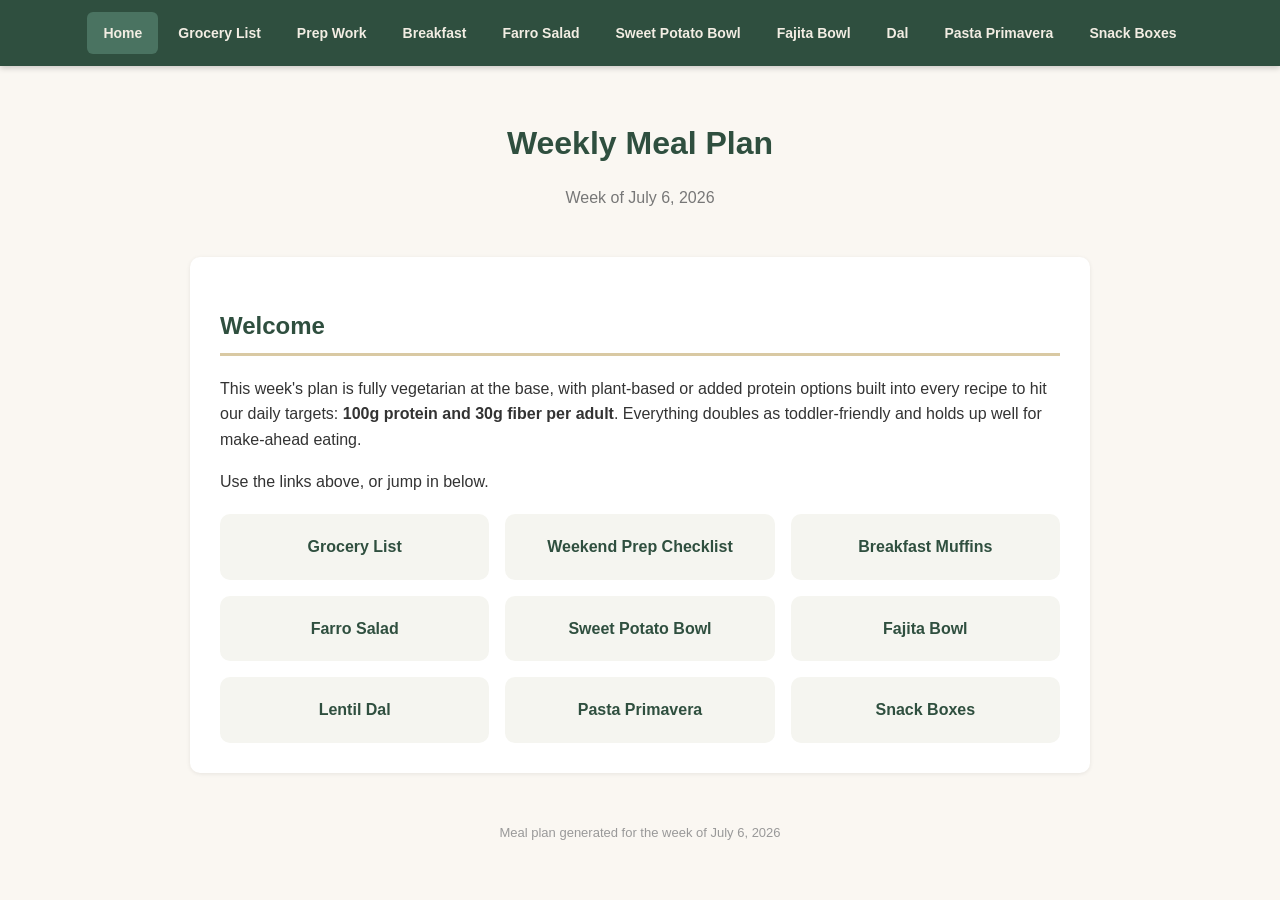
==== index.html @ f359678d "Initial commit" ====
<!DOCTYPE html>
<html lang="en">
<head>
<meta charset="UTF-8">
<title>Weekly Meal Plan — Week of 7/6/2026</title>
<link rel="stylesheet" href="styles.css">
</head>
<body>

<nav>
  <a href="index.html" class="active">Home</a>
  <a href="grocery.html">Grocery List</a>
  <a href="prep.html">Prep Work</a>
  <a href="breakfast.html">Breakfast</a>
  <a href="farro-salad.html">Farro Salad</a>
  <a href="sweet-potato-bowl.html">Sweet Potato Bowl</a>
  <a href="fajita-bowl.html">Fajita Bowl</a>
  <a href="dal.html">Dal</a>
  <a href="pasta.html">Pasta Primavera</a>
  <a href="snack.html">Snack Boxes</a>
</nav>

<header class="page-title">
  <h1>Weekly Meal Plan</h1>
  <p>Week of July 6, 2026</p>
</header>

<section>
  <h2>Welcome</h2>
  <p>This week's plan is fully vegetarian at the base, with plant-based or added protein options built into every recipe to hit our daily targets: <strong>100g protein and 30g fiber per adult</strong>. Everything doubles as toddler-friendly and holds up well for make-ahead eating.</p>
  <p>Use the links above, or jump in below.</p>

  <div class="splash-cards">
    <a class="splash-card" href="grocery.html">Grocery List</a>
    <a class="splash-card" href="prep.html">Weekend Prep Checklist</a>
    <a class="splash-card" href="breakfast.html">Breakfast Muffins</a>
    <a class="splash-card" href="farro-salad.html">Farro Salad</a>
    <a class="splash-card" href="sweet-potato-bowl.html">Sweet Potato Bowl</a>
    <a class="splash-card" href="fajita-bowl.html">Fajita Bowl</a>
    <a class="splash-card" href="dal.html">Lentil Dal</a>
    <a class="splash-card" href="pasta.html">Pasta Primavera</a>
    <a class="splash-card" href="snack.html">Snack Boxes</a>
  </div>
</section>

<footer>Meal plan generated for the week of July 6, 2026</footer>

</body>
</html>
---- styles.css ----
* { box-sizing: border-box; }
body {
  margin: 0;
  font-family: 'Segoe UI', Tahoma, Geneva, Verdana, sans-serif;
  background-color: #faf7f2;
  color: #333;
  line-height: 1.6;
}
nav {
  position: sticky;
  top: 0;
  background-color: #2f4f3f;
  display: flex;
  flex-wrap: wrap;
  justify-content: center;
  padding: 10px 0;
  z-index: 100;
  box-shadow: 0 2px 6px rgba(0,0,0,0.2);
}
nav a {
  color: #f2ede3;
  padding: 10px 16px;
  margin: 2px;
  font-weight: 600;
  font-size: 14px;
  border-radius: 6px;
  text-decoration: none;
  transition: background-color 0.2s;
}
nav a:hover, nav a.active {
  background-color: #4a7361;
}
header.page-title {
  text-align: center;
  padding: 30px 20px 10px;
}
header.page-title h1 { color: #2f4f3f; margin-bottom: 4px; }
header.page-title p { color: #777; }
section {
  max-width: 900px;
  margin: 20px auto;
  background: #ffffff;
  padding: 30px;
  border-radius: 10px;
  box-shadow: 0 1px 4px rgba(0,0,0,0.08);
}
section h2 {
  color: #2f4f3f;
  border-bottom: 3px solid #d9c9a3;
  padding-bottom: 8px;
}
h3.recipe-sub { color: #7a5230; margin-top: 0; }
.macro-badges { display: flex; gap: 10px; flex-wrap: wrap; margin: 12px 0 20px; }
.badge { background-color: #eef3ea; color: #2f4f3f; padding: 6px 14px; border-radius: 20px; font-size: 14px; font-weight: 600; }
.badge.protein { background-color: #fbe9e3; color: #8a3e21; }
.badge.fiber { background-color: #e6f0f7; color: #1f5075; }
h4 { margin-bottom: 6px; color: #444; }
ul, ol { margin-top: 4px; padding-left: 22px; }
li { margin-bottom: 4px; }
.note-box {
  background-color: #fff8e6;
  border-left: 4px solid #e0b84d;
  padding: 10px 16px;
  margin-top: 16px;
  border-radius: 4px;
  font-size: 14px;
}
.grocery-columns { display: grid; grid-template-columns: repeat(auto-fit, minmax(220px, 1fr)); gap: 24px; }
.grocery-columns h4 { color: #2f4f3f; border-bottom: 1px solid #ddd; padding-bottom: 4px; }
.prep-person { background-color: #f5f5f0; padding: 16px 20px; border-radius: 8px; margin-bottom: 20px; }
.prep-person h3 { margin-top: 0; color: #2f4f3f; }
.shared-box { background-color: #eef3ea; border-left: 4px solid #4a7361; padding: 14px 18px; border-radius: 4px; margin-bottom: 16px; }
.shared-box h4 { margin: 0 0 6px; color: #2f4f3f; }
.task { display: flex; align-items: flex-start; gap: 10px; padding: 8px 0; border-bottom: 1px solid #eee; }
.task:last-child { border-bottom: none; }
.task input[type="checkbox"] { margin-top: 4px; width: 16px; height: 16px; flex-shrink: 0; }
.task label { flex: 1; }
.amt { font-weight: 600; color: #2f4f3f; }
.person-tag { display: inline-block; background-color: #2f4f3f; color: #f2ede3; font-size: 12px; font-weight: 600; padding: 3px 10px; border-radius: 12px; margin-bottom: 12px; }
.splash-cards { display: grid; grid-template-columns: repeat(auto-fit, minmax(200px, 1fr)); gap: 16px; margin-top: 20px; }
.splash-card { background: #f5f5f0; border-radius: 10px; padding: 20px; text-decoration: none; color: #2f4f3f; text-align: center; font-weight: 600; transition: background-color 0.2s; }
.splash-card:hover { background-color: #eef3ea; }
footer { text-align: center; padding: 30px; color: #999; font-size: 13px; }
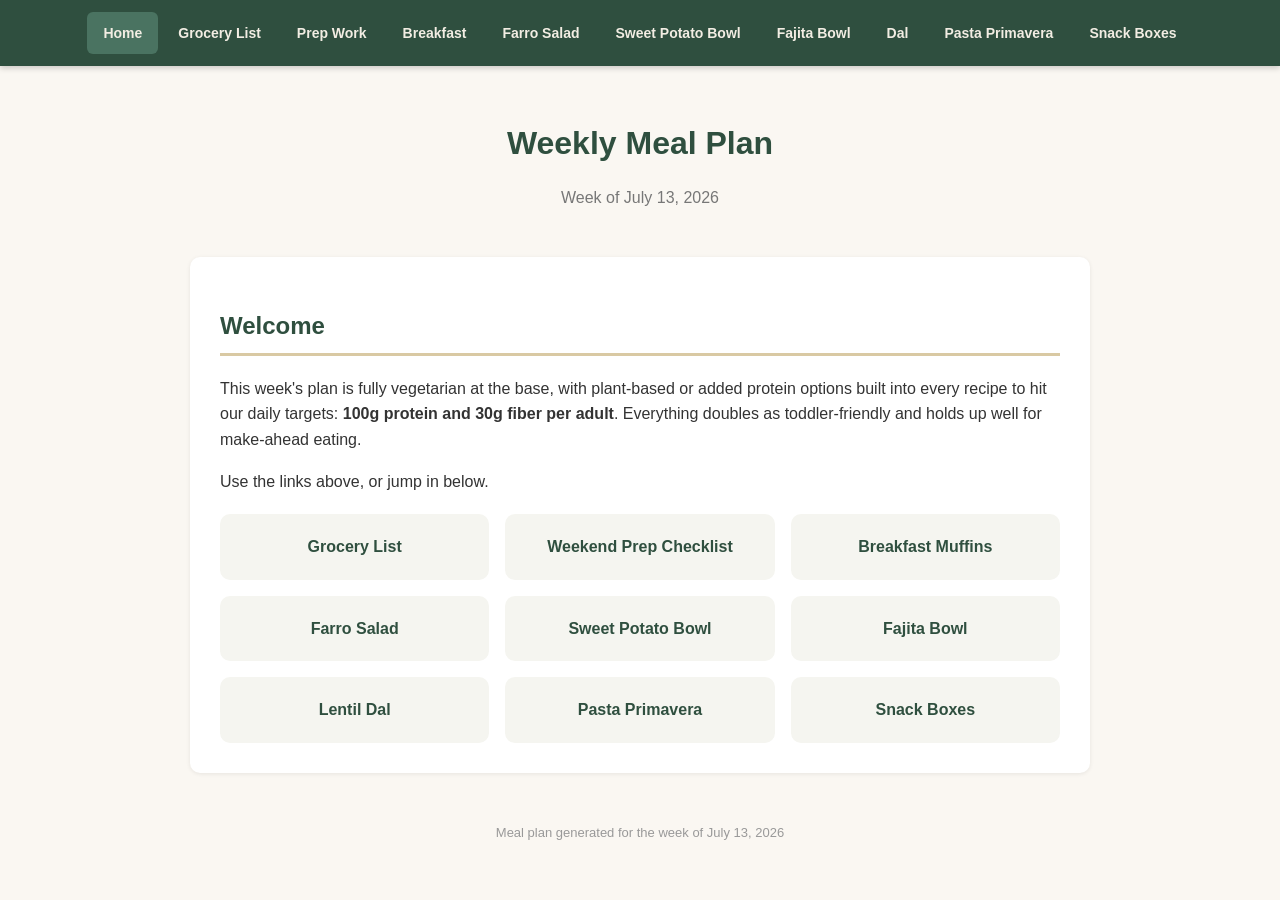
==== commit db0363b5: "updated other dates" ====
--- a/index.html
+++ b/index.html
@@ -2,7 +2,7 @@
 <html lang="en">
 <head>
 <meta charset="UTF-8">
-<title>Weekly Meal Plan — Week of 7/6/2026</title>
+<title>Weekly Meal Plan — Week of 7/13/2026</title>
 <link rel="stylesheet" href="styles.css">
 </head>
 <body>
@@ -22,7 +22,7 @@
 
 <header class="page-title">
   <h1>Weekly Meal Plan</h1>
-  <p>Week of July 6, 2026</p>
+  <p>Week of July 13, 2026</p>
 </header>
 
 <section>
@@ -43,7 +43,7 @@
   </div>
 </section>
 
-<footer>Meal plan generated for the week of July 6, 2026</footer>
+<footer>Meal plan generated for the week of July 13, 2026</footer>
 
 </body>
 </html>
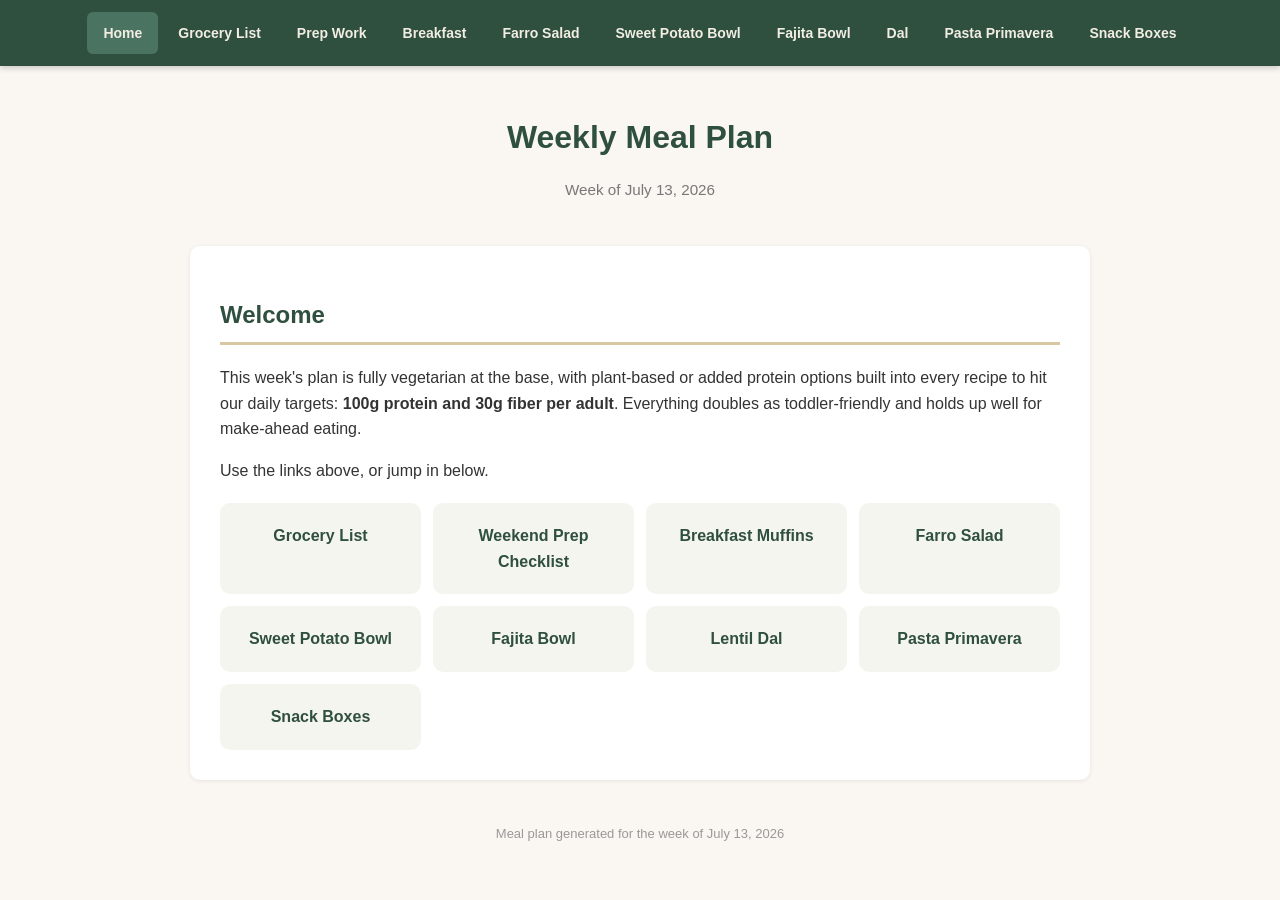
==== commit b888d88d: "added styling to make it responsive" ====
--- a/index.html
+++ b/index.html
@@ -2,6 +2,7 @@
 <html lang="en">
 <head>
 <meta charset="UTF-8">
+<meta name="viewport" content="width=device-width, initial-scale=1.0">
 <title>Weekly Meal Plan — Week of 7/13/2026</title>
 <link rel="stylesheet" href="styles.css">
 </head>
--- a/styles.css
+++ b/styles.css
@@ -1,30 +1,37 @@
 * { box-sizing: border-box; }
+html { -webkit-text-size-adjust: 100%; }
 body {
   margin: 0;
   font-family: 'Segoe UI', Tahoma, Geneva, Verdana, sans-serif;
   background-color: #faf7f2;
   color: #333;
   line-height: 1.6;
+  font-size: 16px;
 }
 nav {
   position: sticky;
   top: 0;
   background-color: #2f4f3f;
   display: flex;
-  flex-wrap: wrap;
-  justify-content: center;
-  padding: 10px 0;
+  flex-wrap: nowrap;
+  overflow-x: auto;
+  -webkit-overflow-scrolling: touch;
+  justify-content: flex-start;
+  padding: 8px 6px;
   z-index: 100;
   box-shadow: 0 2px 6px rgba(0,0,0,0.2);
+  scrollbar-width: thin;
 }
 nav a {
   color: #f2ede3;
-  padding: 10px 16px;
+  padding: 8px 12px;
   margin: 2px;
   font-weight: 600;
-  font-size: 14px;
+  font-size: 13px;
   border-radius: 6px;
   text-decoration: none;
+  white-space: nowrap;
+  flex-shrink: 0;
   transition: background-color 0.2s;
 }
 nav a:hover, nav a.active {
@@ -32,15 +39,19 @@
 }
 header.page-title {
   text-align: center;
-  padding: 30px 20px 10px;
+  padding: 24px 16px 8px;
 }
-header.page-title h1 { color: #2f4f3f; margin-bottom: 4px; }
-header.page-title p { color: #777; }
+header.page-title h1 {
+  color: #2f4f3f;
+  margin-bottom: 4px;
+  font-size: 1.6rem;
+}
+header.page-title p { color: #777; font-size: 0.95rem; }
 section {
   max-width: 900px;
-  margin: 20px auto;
+  margin: 16px auto;
   background: #ffffff;
-  padding: 30px;
+  padding: 20px;
   border-radius: 10px;
   box-shadow: 0 1px 4px rgba(0,0,0,0.08);
 }
@@ -48,36 +59,108 @@
   color: #2f4f3f;
   border-bottom: 3px solid #d9c9a3;
   padding-bottom: 8px;
+  font-size: 1.3rem;
 }
-h3.recipe-sub { color: #7a5230; margin-top: 0; }
-.macro-badges { display: flex; gap: 10px; flex-wrap: wrap; margin: 12px 0 20px; }
-.badge { background-color: #eef3ea; color: #2f4f3f; padding: 6px 14px; border-radius: 20px; font-size: 14px; font-weight: 600; }
+h3.recipe-sub { color: #7a5230; margin-top: 0; font-size: 1.1rem; }
+.macro-badges { display: flex; gap: 8px; flex-wrap: wrap; margin: 12px 0 20px; }
+.badge {
+  background-color: #eef3ea;
+  color: #2f4f3f;
+  padding: 6px 12px;
+  border-radius: 20px;
+  font-size: 13px;
+  font-weight: 600;
+  white-space: nowrap;
+}
 .badge.protein { background-color: #fbe9e3; color: #8a3e21; }
 .badge.fiber { background-color: #e6f0f7; color: #1f5075; }
-h4 { margin-bottom: 6px; color: #444; }
-ul, ol { margin-top: 4px; padding-left: 22px; }
-li { margin-bottom: 4px; }
+h4 { margin-bottom: 6px; color: #444; font-size: 1rem; }
+ul, ol { margin-top: 4px; padding-left: 20px; }
+li { margin-bottom: 6px; }
 .note-box {
   background-color: #fff8e6;
   border-left: 4px solid #e0b84d;
-  padding: 10px 16px;
+  padding: 10px 14px;
   margin-top: 16px;
   border-radius: 4px;
   font-size: 14px;
 }
-.grocery-columns { display: grid; grid-template-columns: repeat(auto-fit, minmax(220px, 1fr)); gap: 24px; }
+.grocery-columns {
+  display: grid;
+  grid-template-columns: 1fr;
+  gap: 20px;
+}
 .grocery-columns h4 { color: #2f4f3f; border-bottom: 1px solid #ddd; padding-bottom: 4px; }
-.prep-person { background-color: #f5f5f0; padding: 16px 20px; border-radius: 8px; margin-bottom: 20px; }
+.prep-person { background-color: #f5f5f0; padding: 14px 16px; border-radius: 8px; margin-bottom: 16px; }
 .prep-person h3 { margin-top: 0; color: #2f4f3f; }
-.shared-box { background-color: #eef3ea; border-left: 4px solid #4a7361; padding: 14px 18px; border-radius: 4px; margin-bottom: 16px; }
+.shared-box { background-color: #eef3ea; border-left: 4px solid #4a7361; padding: 12px 14px; border-radius: 4px; margin-bottom: 14px; }
 .shared-box h4 { margin: 0 0 6px; color: #2f4f3f; }
-.task { display: flex; align-items: flex-start; gap: 10px; padding: 8px 0; border-bottom: 1px solid #eee; }
+.task {
+  display: flex;
+  align-items: flex-start;
+  gap: 10px;
+  padding: 10px 0;
+  border-bottom: 1px solid #eee;
+}
 .task:last-child { border-bottom: none; }
-.task input[type="checkbox"] { margin-top: 4px; width: 16px; height: 16px; flex-shrink: 0; }
-.task label { flex: 1; }
+.task input[type="checkbox"] {
+  margin-top: 4px;
+  width: 20px;
+  height: 20px;
+  flex-shrink: 0;
+}
+.task label { flex: 1; font-size: 0.95rem; }
 .amt { font-weight: 600; color: #2f4f3f; }
-.person-tag { display: inline-block; background-color: #2f4f3f; color: #f2ede3; font-size: 12px; font-weight: 600; padding: 3px 10px; border-radius: 12px; margin-bottom: 12px; }
-.splash-cards { display: grid; grid-template-columns: repeat(auto-fit, minmax(200px, 1fr)); gap: 16px; margin-top: 20px; }
-.splash-card { background: #f5f5f0; border-radius: 10px; padding: 20px; text-decoration: none; color: #2f4f3f; text-align: center; font-weight: 600; transition: background-color 0.2s; }
+.person-tag {
+  display: inline-block;
+  background-color: #2f4f3f;
+  color: #f2ede3;
+  font-size: 12px;
+  font-weight: 600;
+  padding: 3px 10px;
+  border-radius: 12px;
+  margin-bottom: 12px;
+}
+.splash-cards {
+  display: grid;
+  grid-template-columns: repeat(2, 1fr);
+  gap: 12px;
+  margin-top: 20px;
+}
+.splash-card {
+  background: #f5f5f0;
+  border-radius: 10px;
+  padding: 16px 10px;
+  text-decoration: none;
+  color: #2f4f3f;
+  text-align: center;
+  font-weight: 600;
+  font-size: 0.9rem;
+  transition: background-color 0.2s;
+}
 .splash-card:hover { background-color: #eef3ea; }
-footer { text-align: center; padding: 30px; color: #999; font-size: 13px; }+footer { text-align: center; padding: 24px 16px; color: #999; font-size: 13px; }
+
+@media (min-width: 600px) {
+  body { font-size: 16px; }
+  nav {
+    flex-wrap: wrap;
+    overflow-x: visible;
+    justify-content: center;
+    padding: 10px 0;
+  }
+  nav a { font-size: 14px; padding: 10px 16px; }
+  header.page-title h1 { font-size: 2rem; }
+  section { padding: 30px; margin: 20px auto; }
+  section h2 { font-size: 1.5rem; }
+  h3.recipe-sub { font-size: 1.25rem; }
+  .grocery-columns { grid-template-columns: repeat(auto-fit, minmax(220px, 1fr)); }
+  .splash-cards { grid-template-columns: repeat(auto-fit, minmax(200px, 1fr)); }
+  .splash-card { padding: 20px; font-size: 1rem; }
+}
+
+@media (max-width: 400px) {
+  .macro-badges { gap: 6px; }
+  .badge { font-size: 12px; padding: 5px 10px; }
+  section { padding: 16px 14px; }
+}
